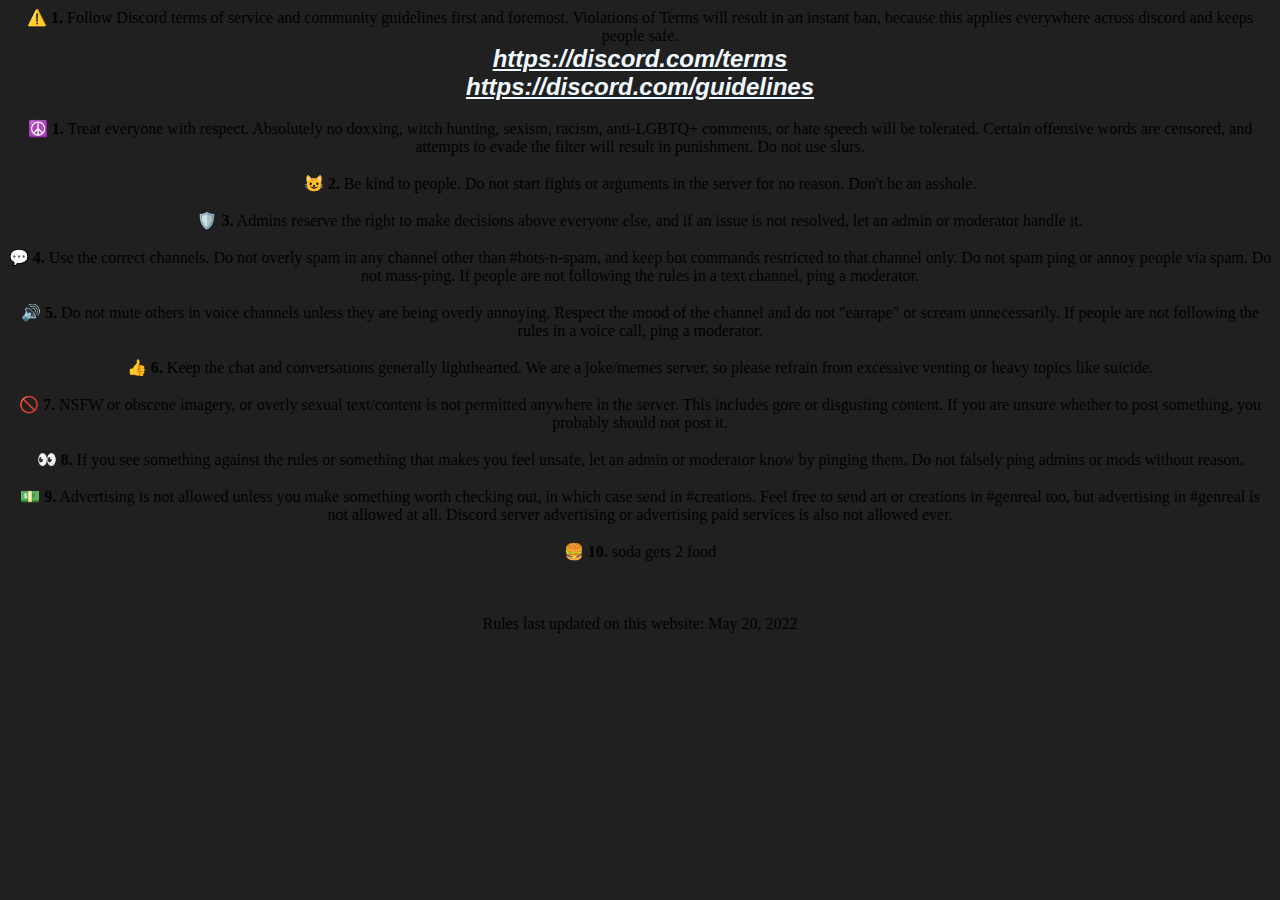
==== media/real-rules.html @ a2a7ad08 "add real rules" ====
<!DOCTYPE html>
<html>
<head>
    <title>AEI.PW</title>
    <link rel=stylesheet href=/main.css>
</head>
<body>
    <div>
    ⚠️ <b>1.</b> Follow Discord terms of service and community guidelines first and foremost. Violations of Terms will result in an instant ban, because this applies everywhere across discord and keeps people safe.<br>
    <a href="https://discord.com/terms">https://discord.com/terms</a><br>
    <a href="https://discord.com/guidelines">https://discord.com/guidelines</a><br>
    <br>
    ☮️ <b>1.</b> Treat everyone with respect. Absolutely no doxxing, witch hunting, sexism, racism, anti-LGBTQ+ comments, or hate speech will be tolerated. Certain offensive words are censored, and attempts to evade the filter will result in punishment. Do not use slurs.<br>
    <br>
    😺 <b>2.</b> Be kind to people. Do not start fights or arguments in the server for no reason. Don't be an asshole.<br>
    <br>
    🛡️ <b>3.</b> Admins reserve the right to make decisions above everyone else, and if an issue is not resolved, let an admin or moderator handle it.<br>
    <br>
    💬 <b>4.</b> Use the correct channels. Do not overly spam in any channel other than #bots-n-spam, and keep bot commands restricted to that channel only. Do not spam ping or annoy people via spam. Do not mass-ping. If people are not following the rules in a text channel, ping a moderator.<br>
    <br>
    🔊 <b>5.</b> Do not mute others in voice channels unless they are being overly annoying. Respect the mood of the channel and do not "earrape" or scream unnecessarily. If people are not following the rules in a voice call, ping a moderator.<br>
    <br>
    👍 <b>6.</b> Keep the chat and conversations generally lighthearted. We are a joke/memes server, so please refrain from excessive venting or heavy topics like suicide.<br>
    <br>
    🚫 <b>7.</b> NSFW or obscene imagery, or overly sexual text/content is not permitted anywhere in the server. This includes gore or disgusting content. If you are unsure whether to post something, you probably should not post it.<br>
    <br>
    👀 <b>8.</b> If you see something against the rules or something that makes you feel unsafe, let an admin or moderator know by pinging them. Do not falsely ping admins or mods without reason.<br>
    <br>
    💵 <b>9.</b> Advertising is not allowed unless you make something worth checking out, in which case send in #creations. Feel free to send art or creations in #genreal too, but advertising in #genreal is not allowed at all. Discord server advertising or advertising paid services is also not allowed ever.<br>
    <br>
    🍔 <b>10.</b> soda gets 2 food<br>
    <br>
    <br>
    <br>
    Rules last updated on this website: May 20, 2022
    </div>
</body>
</html>
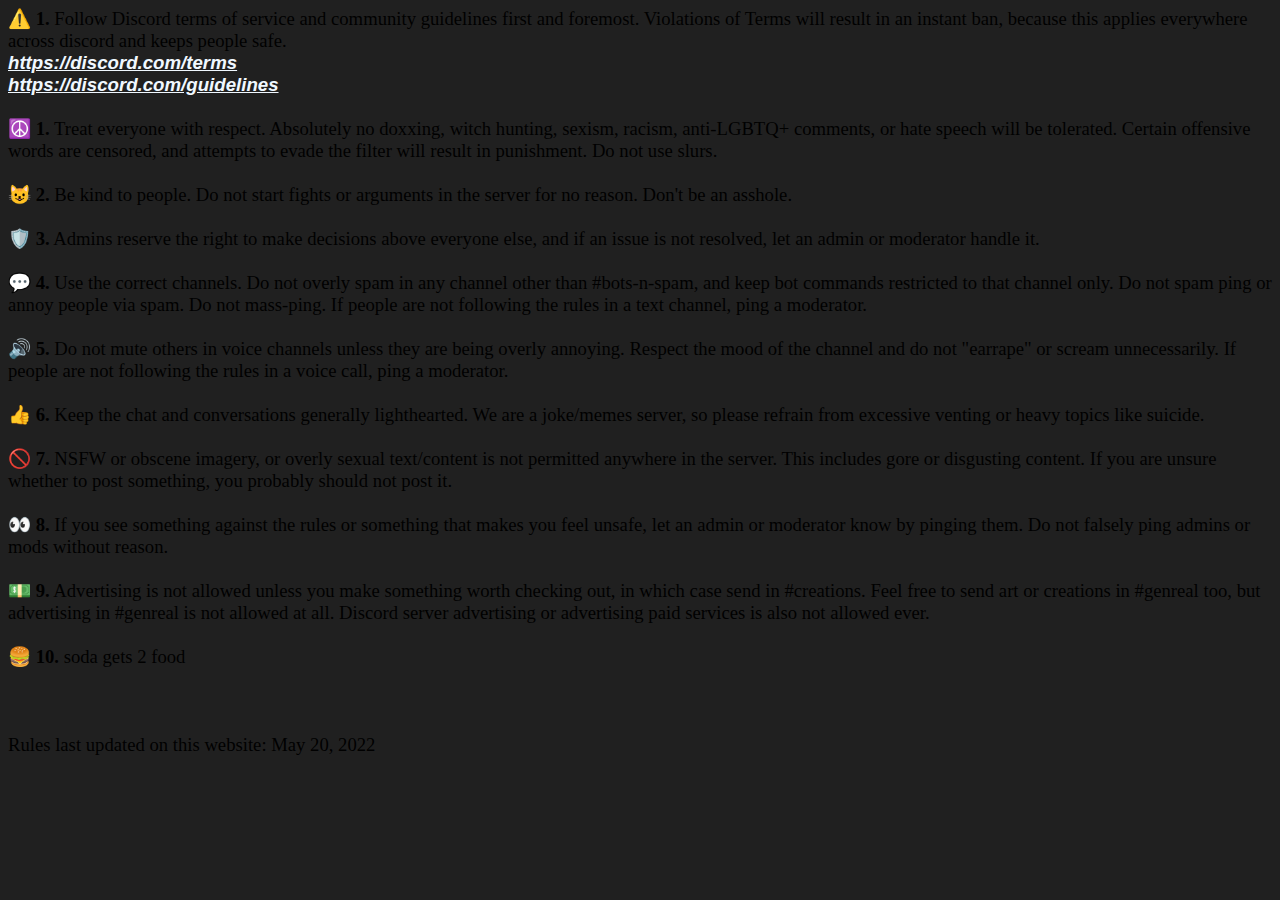
==== commit 615f1e03: "fix style (no inline)" ====
--- a/media/real-rules.html
+++ b/media/real-rules.html
@@ -5,6 +5,12 @@
 <head>
     <title>AEI.PW</title>
     <link rel=stylesheet href=/main.css>
+    <style>
+        div, a {
+            text-align: left;
+            font-size: 14pt;
+        }
+    </style>
 </head>
 <body>
     <div>
